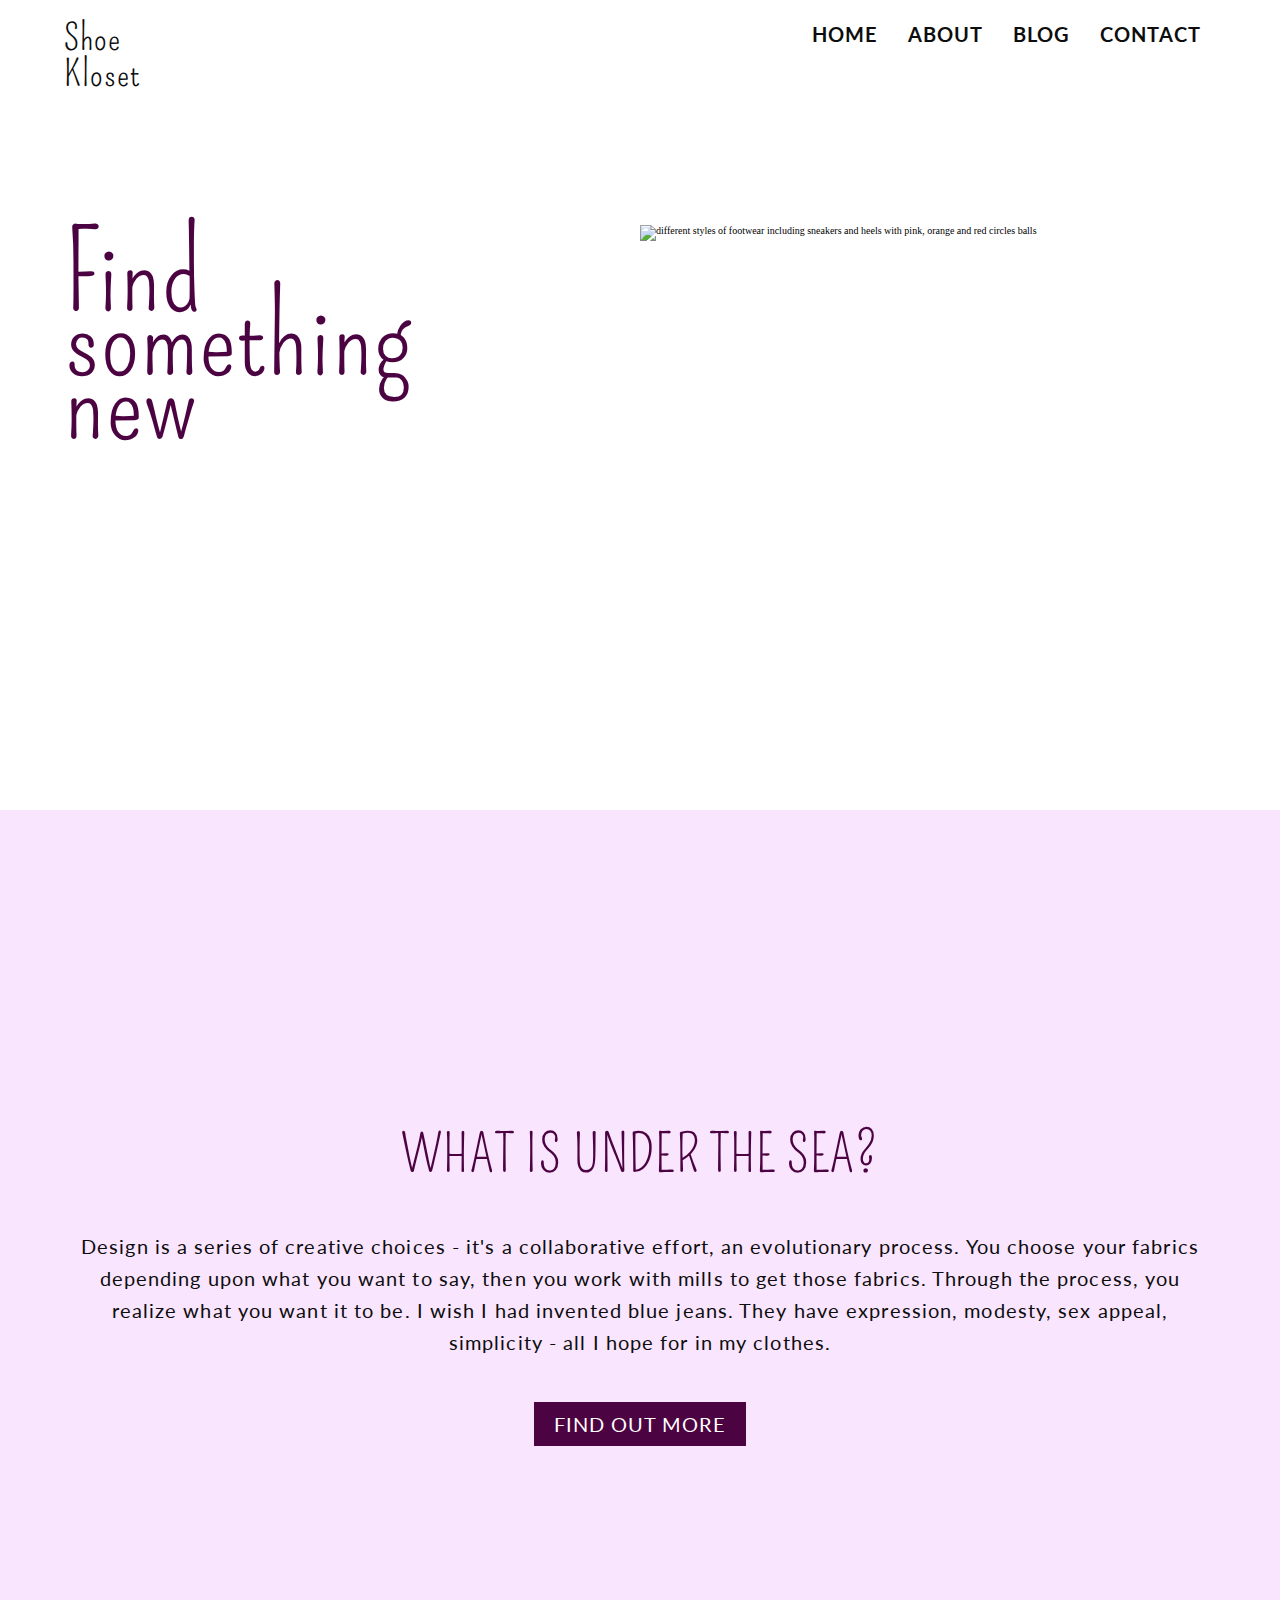
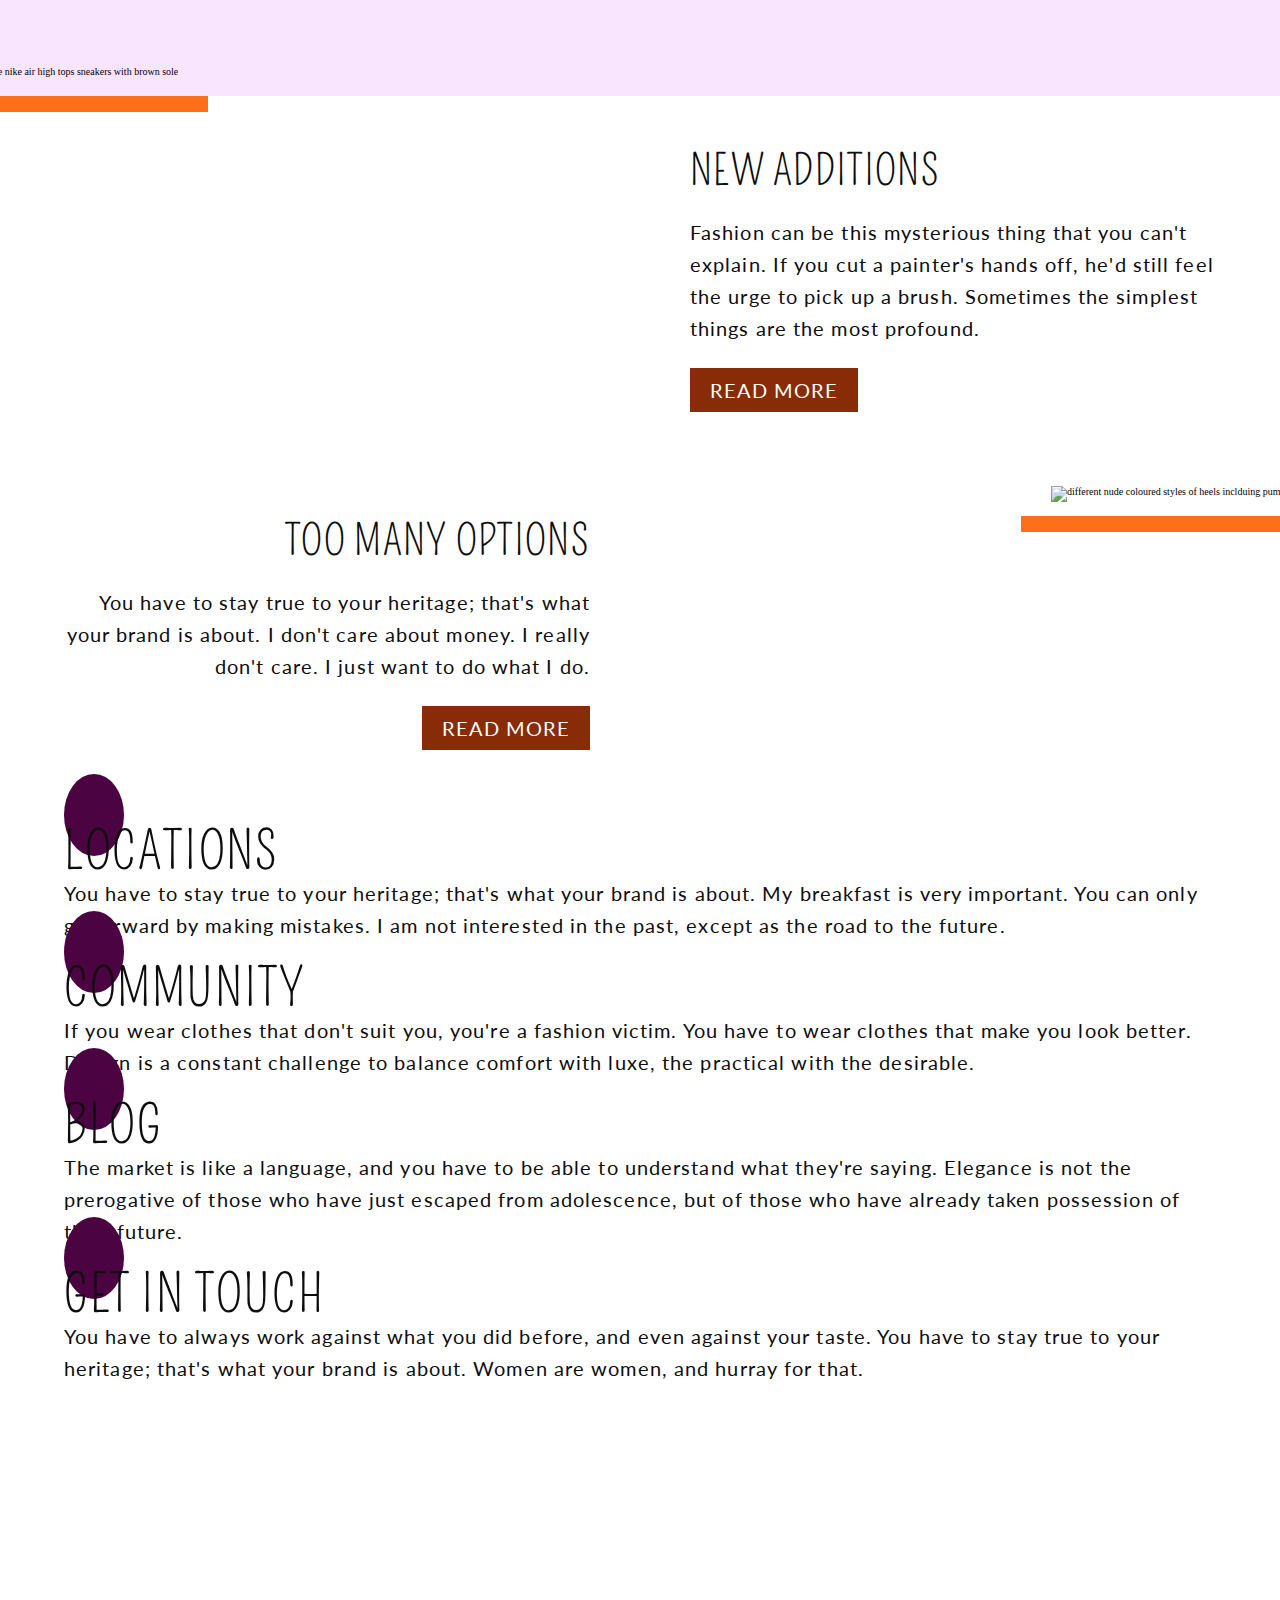
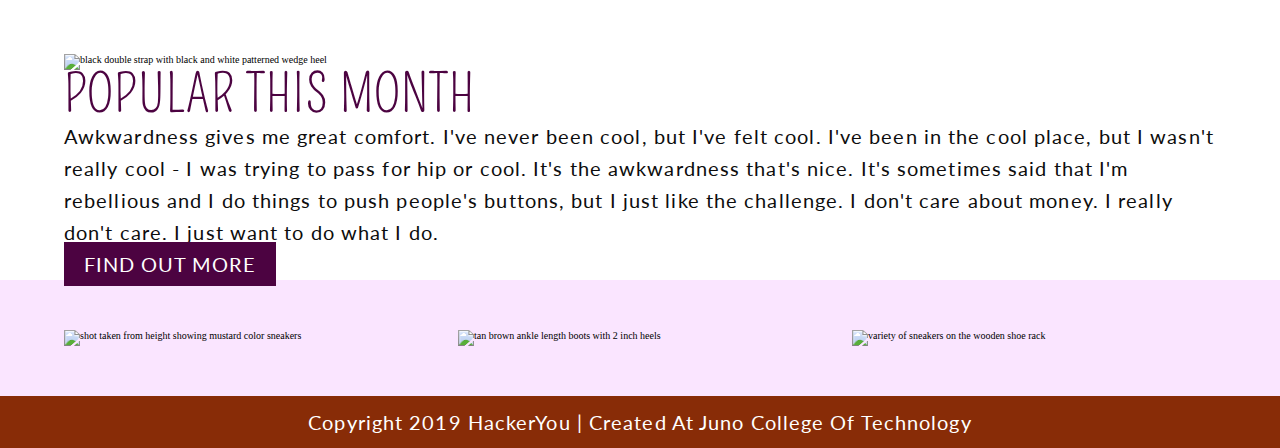
==== index.html @ 3ba2bd4c "added new nav and footer sass|created about html|header and main sections css strated|typography com" ====
<!DOCTYPE html>
<html lang="en">
<head>
    <meta charset="UTF-8">
    <meta name="viewport" content="width=device-width, initial-scale=1.0">
    <title>Shoe Kloset</title>
    <link rel="stylesheet" href="./styles/style.css">
    <script src="https://kit.fontawesome.com/ace8ce037f.js" crossorigin="anonymous"></script>
    <link href="https://fonts.googleapis.com/css2?family=Lato:wght@400;700&family=Pompiere&display=swap" rel="stylesheet">
</head>
<body>
    <header>
        <div class="wrapper">
            <div class="topContainer">
                
                <p class="logo">Shoe Kloset</p>
                <nav>
                    <ul class="topNav">
                        <li><a href="#">HOME</a></li>
                        <li><a href="#">ABOUT</a></li>
                        <li><a href="./blogpost.html">BLOG</a></li>
                        <li><a href="./contact.html">CONTACT</a></li>
                    </ul>
                </nav>
            </div>
            <h1>Find something new</h1>
        </div>
        <figure class="headerImg">
            <img src="./shoe-kloset/home-box-header.png"
                alt="different styles of footwear including sneakers and heels with pink, orange and red circles balls">
        </figure>
    </header>

    <main>
        <section class="firstSection">
            <div class="wrapper">
                <h2>what is under the sea?</h2>
                <p class="paragraph">
                    Design is a series of creative choices - it's a collaborative effort, an evolutionary process. You choose
                    your fabrics
                    depending upon what you want to say, then you work with mills to get those fabrics. Through the process, you
                    realize
                    what you want it to be. I wish I had invented blue jeans. They have expression, modesty, sex appeal,
                    simplicity - all I
                    hope for in my clothes.
                </p>
                <a href="#" class="moreInfo">find out more</a>
            </div>
        </section>
    
        <section class="secondSection">
            <div class="leftImg wrapper">
                <figure>
                    <img src="./shoe-kloset/left-image.jpg" alt="white nike air high tops sneakers with brown sole">
                </figure>
                <div class="rightContent">
                    <h4>new additions</h4>
                    <p>
                        Fashion can be this mysterious thing that you can't explain. If you cut a painter's hands off, he'd
                        still feel the urge
                        to pick up a brush. Sometimes the simplest things are the most profound.
                    </p>
                    <a href="#" class="readInfo">read more</a>
                </div>
            </div>
    
            <div class="rightImg wrapper">
                <figure>
                    <img src="./shoe-kloset/right-image.jpg"
                        alt="different nude coloured styles of heels inclduing pumps, boots">
                </figure>
    
                <div class="leftContent">
                    <h4>too many options</h4>
                    <p>You have to stay true to your heritage; that's what your brand is about. I don't care about money. I
                        really don't care.
                        I just want to do what I do.</p>
                    <a href="#" class="readInfo">read more</a>
                </div>
            </div>
        </section>
    
        <section class="thirdSection">
            <div class="wrapper">
                <div class="infoContainer">
                    <a href="https://www.google.com/maps"><i class="fas fa-location-arrow circleIcon"></i></a>
                    <section class="location">
                        <h3>locations</h3>
                        <p>You have to stay true to your heritage; that's what your brand is about. My breakfast is very
                            important. You can only go
                            forward by making mistakes. I am not interested in the past, except as the road to the future.
                        </p>
                    </section>
                </div>
                
                <div class="infoContainer">
                    <a href="#""><i class="fas fa-users"></i></a>
                    <section class="community">
                        <h3>community</h3>
                        <p>If you wear clothes that don't suit you, you're a fashion victim. You have to wear clothes that make you look
                            better.
                            Design is a constant challenge to balance comfort with luxe, the practical with the desirable.
                        </p>
                    </section>
                </div>
                
                <div class="infoContainer">
                    <a href="#"><i class="far fa-file"></i></a>
                    <section class="blogInfo">
                        <h3>blog</h3>
                        <p>The market is like a language, and you have to be able to understand what they're saying. Elegance is not the
                            prerogative of those who have just escaped from adolescence, but of those who have already taken possession
                            of their
                            future.
                        </p>
                    </section>
                </div>
                
                <div class="infoContainer">
                    <a href="#"><i class="fas fa-phone"></i></a>
                    <section class="contactInfo">
                        <h3>get in touch</h3>
                        <p>You have to always work against what you did before, and even against your taste. You have to stay true to
                            your heritage; that's what your brand is about. Women are women, and hurray for that.
                        </p>
                    </section>
                </div>
            </div>
        </section>

        <section class="fourthSection">
            <!-- empty section for background image width:100% -->
        </section>
        
        <section class="fifthSection">
            <div class="wrapper">
                <figure>
                    <img src="./shoe-kloset/square-image.jpg" alt="black double strap with black and white patterned wedge heel">
                </figure>
                
                <div class="popular">
                    <h2>popular this month</h2>
                    <p>
                        Awkwardness gives me great comfort. I've never been cool, but I've felt cool. I've been in the cool place, but I
                        wasn't
                        really cool - I was trying to pass for hip or cool. It's the awkwardness that's nice. It's sometimes said that
                        I'm
                        rebellious and I do things to push people's buttons, but I just like the challenge. I don't care about money. I
                        really
                        don't care. I just want to do what I do.
                    </p>
                    <a href="#" class="moreInfo">find out more</a>
                </div>
            </div>
        </section>

        <section class="sixthSection">
            <div class="wrapper gallery">
                <figure><img src="./shoe-kloset/gallery-image-1.jpg" alt="shot taken from height showing mustard color sneakers">
                </figure>
                <figure><img src="./shoe-kloset/gallery-image-3.jpg" alt="tan brown ankle length boots with 2 inch heels"></figure>
                <figure><img src="./shoe-kloset/gallery-image-2.jpg" alt="variety of sneakers on the wooden shoe rack"></figure>
            </div>
        </section>
    </main>

    <footer>
        <p class="wrapper"> Copyright <i class="far fa-copyright"></i> 2019 HackerYou | <a href="https://junocollege.com/">Created at Juno College of Technology</a>
        </p>
    </footer>
</body>
</html>
---- styles/style.css ----
html {
  line-height: 1.15;
  -ms-text-size-adjust: 100%;
  -webkit-text-size-adjust: 100%;
}

body {
  margin: 0;
}

article, aside, footer, header, nav, section {
  display: block;
}

h1 {
  font-size: 2em;
  margin: .67em 0;
}

figcaption, figure, main {
  display: block;
}

hr {
  -webkit-box-sizing: content-box;
          box-sizing: content-box;
  height: 0;
  overflow: visible;
}

pre {
  font-family: monospace,monospace;
  font-size: 1em;
}

a {
  background-color: transparent;
  -webkit-text-decoration-skip: objects;
}

abbr[title] {
  border-bottom: none;
  text-decoration: underline;
  -webkit-text-decoration: underline dotted;
          text-decoration: underline dotted;
}

b, strong {
  font-weight: inherit;
}

b, strong {
  font-weight: bolder;
}

code, kbd, samp {
  font-family: monospace,monospace;
  font-size: 1em;
}

dfn {
  font-style: italic;
}

mark {
  background-color: #ff0;
  color: #000;
}

small {
  font-size: 80%;
}

sub, sup {
  font-size: 75%;
  line-height: 0;
  position: relative;
  vertical-align: baseline;
}

sub {
  bottom: -.25em;
}

sup {
  top: -.5em;
}

audio, video {
  display: inline-block;
}

audio:not([controls]) {
  display: none;
  height: 0;
}

img {
  border-style: none;
}

svg:not(:root) {
  overflow: hidden;
}

button, input, optgroup, select, textarea {
  font-family: sans-serif;
  font-size: 100%;
  line-height: 1.15;
  margin: 0;
}

button, input {
  overflow: visible;
}

button, select {
  text-transform: none;
}

button, html [type=button], [type=reset], [type=submit] {
  -webkit-appearance: button;
}

button::-moz-focus-inner, [type=button]::-moz-focus-inner, [type=reset]::-moz-focus-inner, [type=submit]::-moz-focus-inner {
  border-style: none;
  padding: 0;
}

button:-moz-focusring, [type=button]:-moz-focusring, [type=reset]:-moz-focusring, [type=submit]:-moz-focusring {
  outline: 1px dotted ButtonText;
}

fieldset {
  padding: .35em .75em .625em;
}

legend {
  -webkit-box-sizing: border-box;
          box-sizing: border-box;
  color: inherit;
  display: table;
  max-width: 100%;
  padding: 0;
  white-space: normal;
}

progress {
  display: inline-block;
  vertical-align: baseline;
}

textarea {
  overflow: auto;
}

[type=checkbox], [type=radio] {
  -webkit-box-sizing: border-box;
          box-sizing: border-box;
  padding: 0;
}

[type=number]::-webkit-inner-spin-button, [type=number]::-webkit-outer-spin-button {
  height: auto;
}

[type=search] {
  -webkit-appearance: textfield;
  outline-offset: -2px;
}

[type=search]::-webkit-search-cancel-button, [type=search]::-webkit-search-decoration {
  -webkit-appearance: none;
}

::-webkit-file-upload-button {
  -webkit-appearance: button;
  font: inherit;
}

details, menu {
  display: block;
}

summary {
  display: list-item;
}

canvas {
  display: inline-block;
}

template {
  display: none;
}

[hidden] {
  display: none;
}

.clearfix:after {
  visibility: hidden;
  display: block;
  font-size: 0;
  content: '';
  clear: both;
  height: 0;
}

html {
  -webkit-box-sizing: border-box;
  box-sizing: border-box;
}

*, *:before, *:after {
  -webkit-box-sizing: inherit;
          box-sizing: inherit;
}

.sr-only {
  position: absolute;
  width: 1px;
  height: 1px;
  margin: -1px;
  border: 0;
  padding: 0;
  white-space: nowrap;
  -webkit-clip-path: inset(100%);
          clip-path: inset(100%);
  clip: rect(0 0 0 0);
  overflow: hidden;
}

html {
  font-size: 62.5%;
}

* {
  padding: 0;
  margin: 0;
}

img {
  display: block;
  width: 100%;
  height: auto;
}

.wrapper {
  max-width: 1240px;
  width: 90%;
  margin: 0 auto;
}

h1 {
  font-family: "Pompiere", cursive;
  font-size: 11rem;
  font-weight: 400;
  line-height: 6.4rem;
  letter-spacing: 1.1px;
  color: #4c0341;
}

h1.contact,
h1.blog,
h1.about {
  font-family: "Pompiere", cursive;
  font-size: 8rem;
  font-weight: 400;
  line-height: 9.2rem;
  letter-spacing: 1.2px;
  color: #4c0341;
}

h2 {
  font-family: "Pompiere", cursive;
  font-size: 5.2rem;
  font-weight: 400;
  line-height: 5rem;
  letter-spacing: 1.2px;
  color: #4c0341;
}

h3 {
  font-family: "Pompiere", cursive;
  font-size: 5.2rem;
  font-weight: 400;
  line-height: 5rem;
  letter-spacing: 1.6px;
  color: #0D0D0D;
}

h4 {
  font-family: "Pompiere", cursive;
  font-size: 4.2rem;
  font-weight: 400;
  line-height: 5rem;
  letter-spacing: 1.3px;
  color: #0D0D0D;
}

h5 {
  font-family: "Pompiere", cursive;
  font-size: 3rem;
  font-weight: 400;
  line-height: 5rem;
  letter-spacing: 1.3px;
  color: #4c0341;
}

.topNav a {
  font-family: "Lato", sans-serif;
  font-size: 2rem;
  font-weight: 700;
  line-height: 2.9rem;
  letter-spacing: 1px;
  color: #0D0D0D;
}

p,
footer {
  font-family: "Lato", sans-serif;
  font-size: 2rem;
  font-weight: 400;
  line-height: 3.2rem;
  letter-spacing: 1.1px;
  color: #0D0D0D;
}

.logo {
  font-family: "Pompiere", cursive;
  font-size: 3.58rem;
  font-weight: 400;
  line-height: 3.6rem;
  letter-spacing: 1.1px;
  color: #0D0D0D;
}

footer,
.firstSection h2 {
  text-align: center;
}

.moreInfo,
.readInfo {
  font-family: "Lato", sans-serif;
  font-size: 2rem;
  font-weight: 400;
  line-height: 3.2rem;
  letter-spacing: 1px;
  color: #fff;
  padding: 10px 20px;
  background-color: #4c0341;
}

.readInfo {
  background-color: #882c07;
}

.moreInfo:hover,
.moreInfo:focus {
  background-color: transparent;
  color: black;
  border: 5px solid #4c0341;
}

.readInfo:hover,
.readInfo:focus {
  background-color: transparent;
  color: black;
  border: 5px solid #882c07;
}

a,
h2,
h3,
h4,
.moreInfo,
.readInfo,
h1.contact,
h1.blog,
h1.about {
  text-transform: uppercase;
  text-decoration: none;
}

.topNav {
  display: -webkit-box;
  display: -ms-flexbox;
  display: flex;
  -webkit-box-pack: space-evenly;
      -ms-flex-pack: space-evenly;
          justify-content: space-evenly;
  -webkit-box-align: center;
      -ms-flex-align: center;
          align-items: center;
}

.topNav li {
  list-style: none;
}

.topNav li a {
  padding: 5px 10px;
  margin: 0px 5px;
}

.topNav li a:hover,
.topNav li a:focus,
.topNav li a:active {
  color: #fff;
  background-color: #4c0341;
}

header {
  background-image: url("../../shoe-kloset/header-image.jpg");
  min-height: 90vh;
  background-repeat: no-repeat;
  background-size: cover;
  background-position: center;
  background-attachment: fixed;
  position: relative;
  padding: 20px 0;
}

.topContainer {
  display: -webkit-box;
  display: -ms-flexbox;
  display: flex;
  -webkit-box-pack: justify;
      -ms-flex-pack: justify;
          justify-content: space-between;
}

p.logo {
  max-width: 10%;
}

h1 {
  margin: 0;
  padding: 150px 0;
  max-width: 20%;
}

.headerImg {
  margin: 0;
  width: 50%;
  height: 50%;
  position: absolute;
  right: 0;
  bottom: 20vh;
}

.firstSection {
  background-color: #FAE5FF;
  text-align: center;
  padding: 25% 0 20% 0;
}

.firstSection h2,
.firstSection p {
  padding-bottom: 50px;
}

.secondSection {
  background-color: #fff;
}

.secondSection .leftImg,
.secondSection .rightImg {
  display: -webkit-box;
  display: -ms-flexbox;
  display: flex;
  -webkit-box-pack: justify;
      -ms-flex-pack: justify;
          justify-content: space-between;
  height: auto;
}

.secondSection .leftImg .rightContent,
.secondSection .rightImg .rightContent {
  padding: 50px 0;
  margin-left: 50px;
  width: calc(50% - 50px);
}

.leftImg figure {
  margin-right: 50px;
  width: calc(50%-50px);
}

.leftImg figure img {
  position: relative;
  left: -100px;
  top: -30px;
  -webkit-box-shadow: 30px 30px #FE6F19;
          box-shadow: 30px 30px #FE6F19;
}

.rightContent h4,
.leftContent h4 {
  padding-bottom: 20px;
}

.rightContent p,
.leftContent p {
  padding-bottom: 30px;
}

.rightImg {
  -webkit-box-orient: horizontal;
  -webkit-box-direction: reverse;
      -ms-flex-direction: row-reverse;
          flex-direction: row-reverse;
}

.rightImg .leftContent {
  text-align: right;
  margin-right: 50px;
  padding: 60px 0;
  width: calc(50% - 50px);
}

.rightImg figure {
  margin-left: 50px;
  width: calc(50%-50px);
}

.rightImg figure img {
  position: relative;
  right: -100px;
  bottom: -30px;
  -webkit-box-shadow: -30px 30px #FE6F19;
          box-shadow: -30px 30px #FE6F19;
}

.thirdSection i {
  font-size: 2rem;
  color: #fff;
  background-color: #4c0341;
  padding: 30px;
  border-radius: 50%;
}

.fourthSection {
  background-image: url("../../../../week-2/prachi-gujar-project-two/shoe-kloset/banner.jpg");
  min-height: 30vh;
  background-repeat: no-repeat;
  background-size: cover;
  background-position: center;
  background-attachment: fixed;
  padding: 20px 0;
}

.sixthSection {
  background-color: #FAE5FF;
  padding: 50px 0;
}

.sixthSection .gallery {
  display: -webkit-box;
  display: -ms-flexbox;
  display: flex;
  -webkit-box-pack: space-evenly;
      -ms-flex-pack: space-evenly;
          justify-content: space-evenly;
  -ms-flex-wrap: nowrap;
      flex-wrap: nowrap;
}

.sixthSection .gallery figure {
  margin: 0 30px 0 0;
  width: calc( (100% - 60px) / 3);
}

.gallery figure:nth-child(3) {
  margin-right: 0;
}

footer {
  background-color: #882c07;
  padding: 10px;
}

footer p,
footer a {
  text-transform: capitalize;
  color: #fff;
  text-align: center;
}
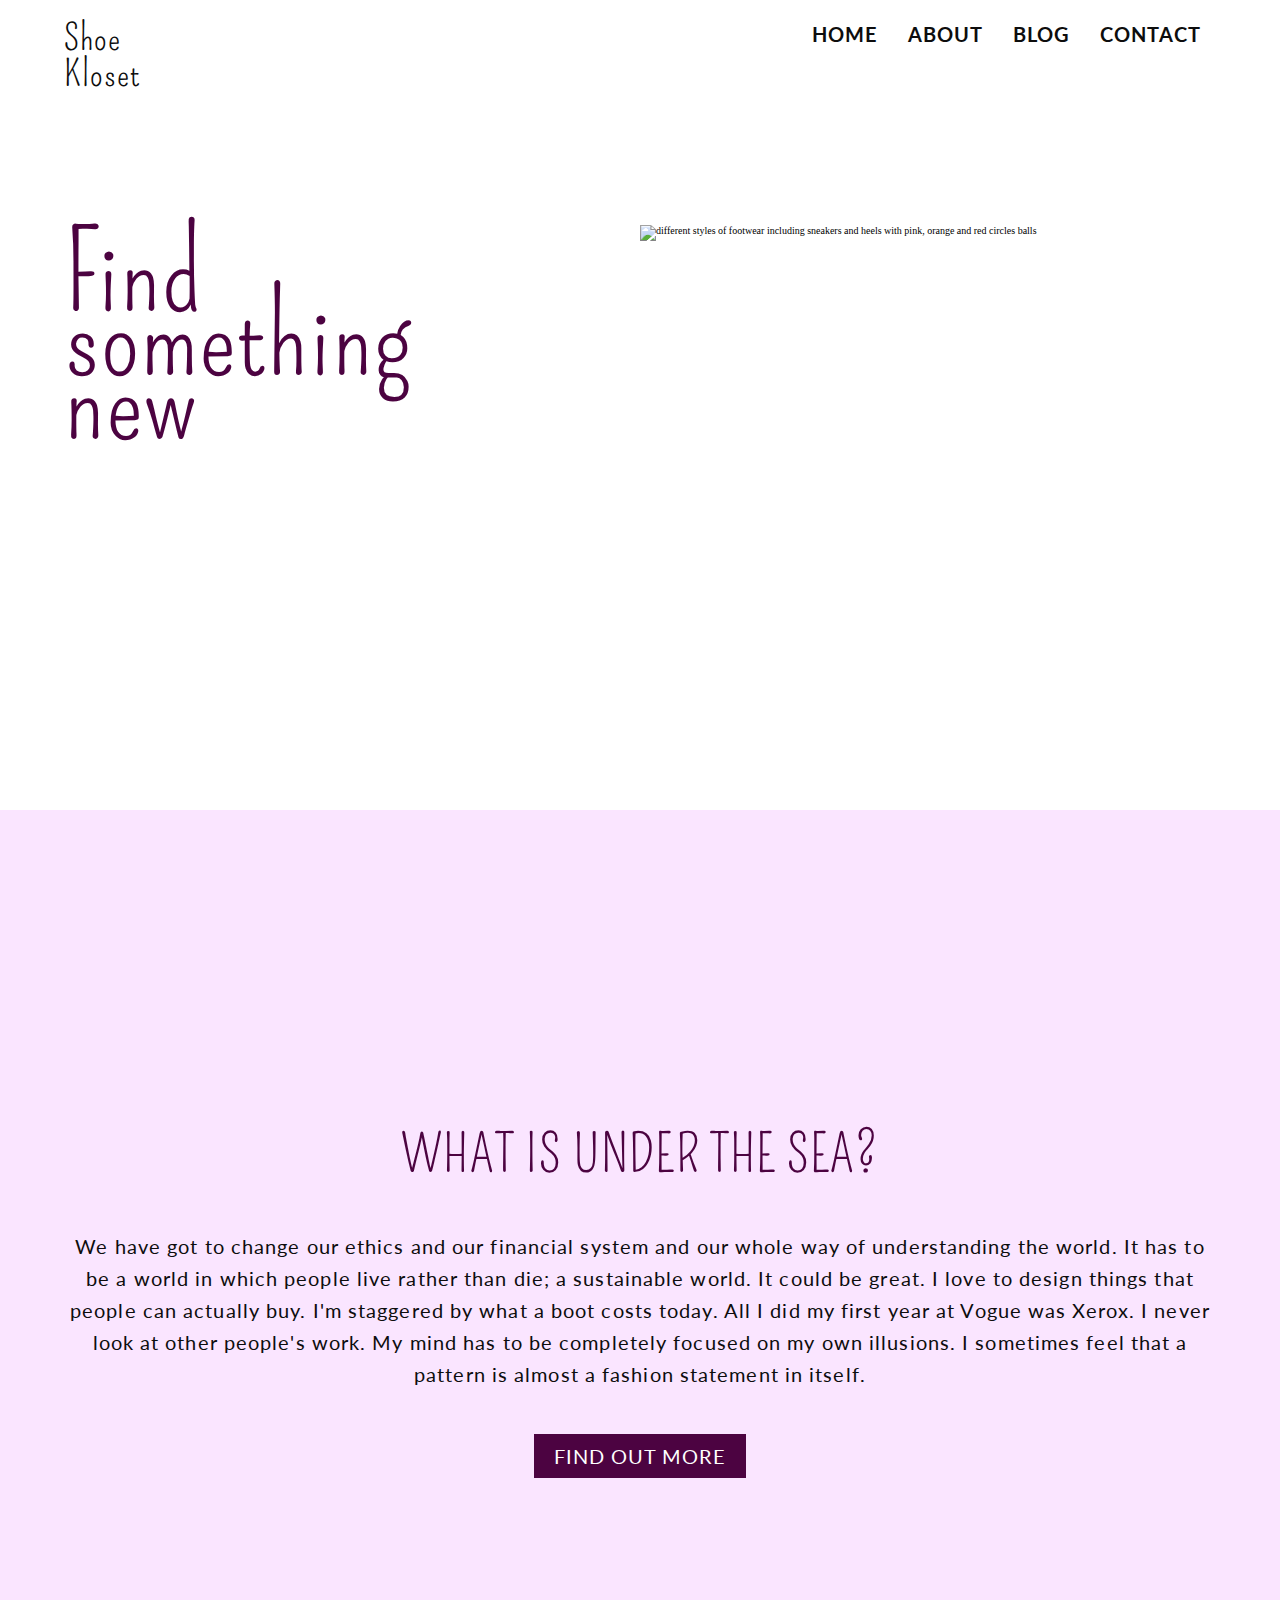
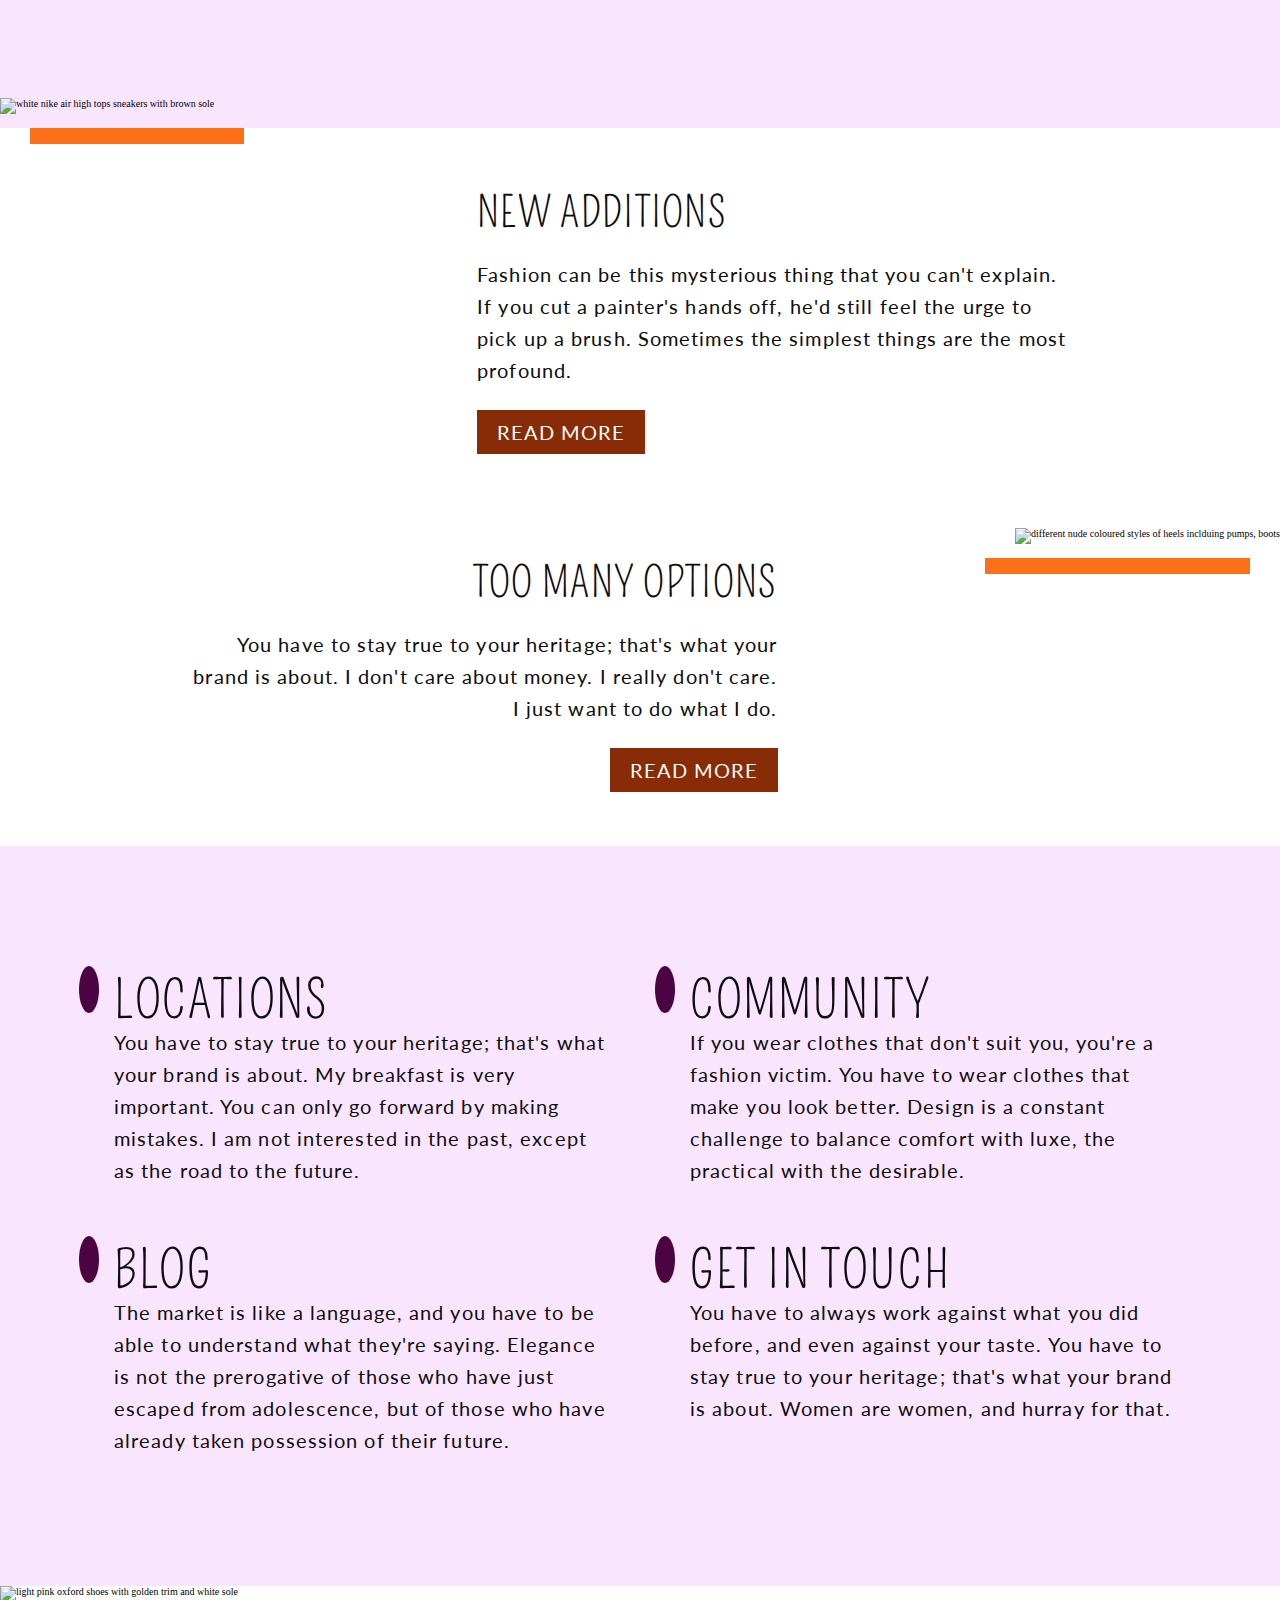
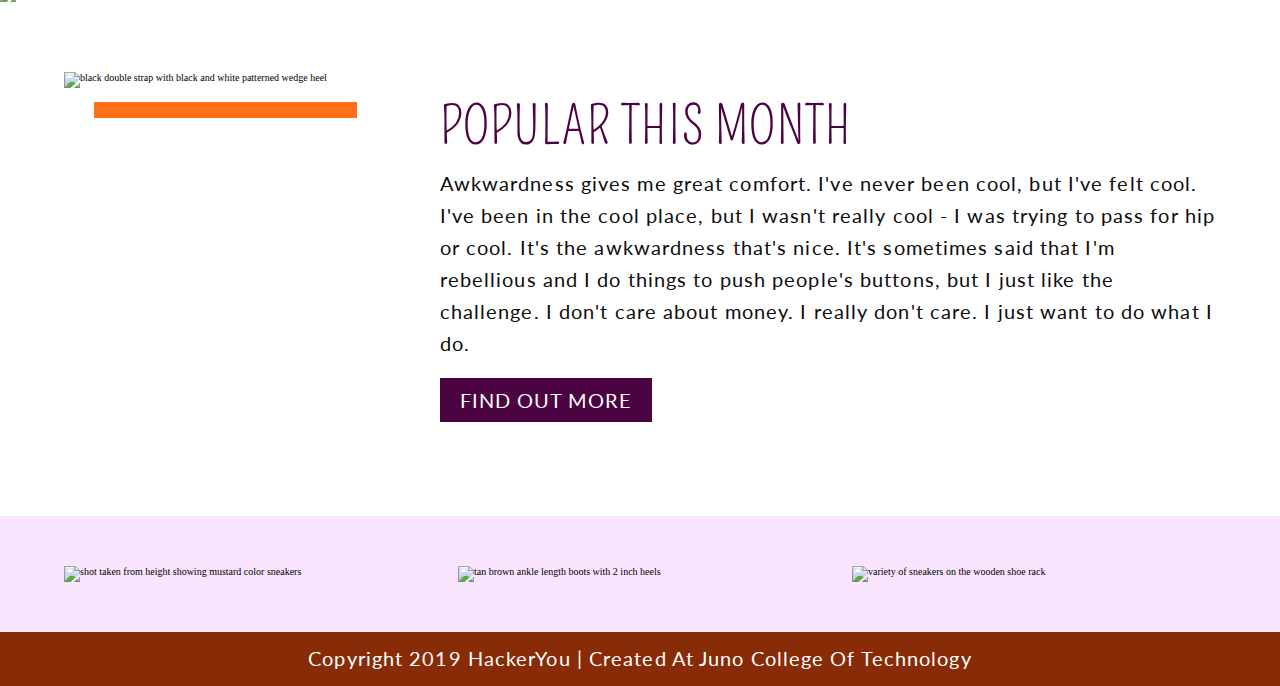
==== commit 77628c13: "blog post page added and updated for desktop styles| form sass added to link in blog post and contac" ====
--- a/index.html
+++ b/index.html
@@ -9,15 +9,14 @@
     <link href="https://fonts.googleapis.com/css2?family=Lato:wght@400;700&family=Pompiere&display=swap" rel="stylesheet">
 </head>
 <body>
-    <header>
+    <header class="homePage">
         <div class="wrapper">
             <div class="topContainer">
-                
                 <p class="logo">Shoe Kloset</p>
                 <nav>
                     <ul class="topNav">
                         <li><a href="#">HOME</a></li>
-                        <li><a href="#">ABOUT</a></li>
+                        <li><a href="./about.html">ABOUT</a></li>
                         <li><a href="./blogpost.html">BLOG</a></li>
                         <li><a href="./contact.html">CONTACT</a></li>
                     </ul>
@@ -25,35 +24,35 @@
             </div>
             <h1>Find something new</h1>
         </div>
+
         <figure class="headerImg">
             <img src="./shoe-kloset/home-box-header.png"
                 alt="different styles of footwear including sneakers and heels with pink, orange and red circles balls">
         </figure>
+
     </header>
 
     <main>
         <section class="firstSection">
             <div class="wrapper">
                 <h2>what is under the sea?</h2>
-                <p class="paragraph">
-                    Design is a series of creative choices - it's a collaborative effort, an evolutionary process. You choose
-                    your fabrics
-                    depending upon what you want to say, then you work with mills to get those fabrics. Through the process, you
-                    realize
-                    what you want it to be. I wish I had invented blue jeans. They have expression, modesty, sex appeal,
-                    simplicity - all I
-                    hope for in my clothes.
+                <p>
+                    We have got to change our ethics and our financial system and our whole way of understanding the world. It has to be a
+                    world in which people live rather than die; a sustainable world. It could be great. I love to design things that people
+                    can actually buy. I'm staggered by what a boot costs today. All I did my first year at Vogue was Xerox. I never look at
+                    other people's work. My mind has to be completely focused on my own illusions. I sometimes feel that a pattern is almost
+                    a fashion statement in itself.
                 </p>
-                <a href="#" class="moreInfo">find out more</a>
+                <a href="./about.html" class="moreInfo">find out more</a>
             </div>
         </section>
     
         <section class="secondSection">
-            <div class="leftImg wrapper">
+            <div class="leftImg ">
                 <figure>
                     <img src="./shoe-kloset/left-image.jpg" alt="white nike air high tops sneakers with brown sole">
                 </figure>
-                <div class="rightContent">
+                <div class="rightContent wrapper1">
                     <h4>new additions</h4>
                     <p>
                         Fashion can be this mysterious thing that you can't explain. If you cut a painter's hands off, he'd
@@ -64,13 +63,13 @@
                 </div>
             </div>
     
-            <div class="rightImg wrapper">
+            <div class="rightImg ">
                 <figure>
                     <img src="./shoe-kloset/right-image.jpg"
                         alt="different nude coloured styles of heels inclduing pumps, boots">
                 </figure>
     
-                <div class="leftContent">
+                <div class="leftContent wrapper1">
                     <h4>too many options</h4>
                     <p>You have to stay true to your heritage; that's what your brand is about. I don't care about money. I
                         really don't care.
@@ -81,10 +80,10 @@
         </section>
     
         <section class="thirdSection">
-            <div class="wrapper">
+            <div class="wrapper information">
                 <div class="infoContainer">
                     <a href="https://www.google.com/maps"><i class="fas fa-location-arrow circleIcon"></i></a>
-                    <section class="location">
+                    <section class="sectionInfo">
                         <h3>locations</h3>
                         <p>You have to stay true to your heritage; that's what your brand is about. My breakfast is very
                             important. You can only go
@@ -94,8 +93,8 @@
                 </div>
                 
                 <div class="infoContainer">
-                    <a href="#""><i class="fas fa-users"></i></a>
-                    <section class="community">
+                    <a href="./about.html"><i class="fas fa-users"></i></a>
+                    <section class="sectionInfo">
                         <h3>community</h3>
                         <p>If you wear clothes that don't suit you, you're a fashion victim. You have to wear clothes that make you look
                             better.
@@ -105,8 +104,8 @@
                 </div>
                 
                 <div class="infoContainer">
-                    <a href="#"><i class="far fa-file"></i></a>
-                    <section class="blogInfo">
+                    <a href="./blogpost.html"><i class="fas fa-file"></i></a>
+                    <section class="sectionInfo">
                         <h3>blog</h3>
                         <p>The market is like a language, and you have to be able to understand what they're saying. Elegance is not the
                             prerogative of those who have just escaped from adolescence, but of those who have already taken possession
@@ -117,8 +116,8 @@
                 </div>
                 
                 <div class="infoContainer">
-                    <a href="#"><i class="fas fa-phone"></i></a>
-                    <section class="contactInfo">
+                    <a href="./contact.html"><i class="fas fa-phone"></i></a>
+                    <section class="sectionInfo">
                         <h3>get in touch</h3>
                         <p>You have to always work against what you did before, and even against your taste. You have to stay true to
                             your heritage; that's what your brand is about. Women are women, and hurray for that.
@@ -129,28 +128,28 @@
         </section>
 
         <section class="fourthSection">
-            <!-- empty section for background image width:100% -->
+            <figure>
+                <img src="./shoe-kloset/banner.jpg" alt="light pink oxford shoes with golden trim and white sole">
+            </figure>
         </section>
         
-        <section class="fifthSection">
-            <div class="wrapper">
-                <figure>
-                    <img src="./shoe-kloset/square-image.jpg" alt="black double strap with black and white patterned wedge heel">
-                </figure>
-                
-                <div class="popular">
-                    <h2>popular this month</h2>
-                    <p>
-                        Awkwardness gives me great comfort. I've never been cool, but I've felt cool. I've been in the cool place, but I
-                        wasn't
-                        really cool - I was trying to pass for hip or cool. It's the awkwardness that's nice. It's sometimes said that
-                        I'm
-                        rebellious and I do things to push people's buttons, but I just like the challenge. I don't care about money. I
-                        really
-                        don't care. I just want to do what I do.
-                    </p>
-                    <a href="#" class="moreInfo">find out more</a>
-                </div>
+        <section class="fifthSection wrapper">
+            <figure>
+                <img src="./shoe-kloset/square-image.jpg" alt="black double strap with black and white patterned wedge heel">
+            </figure>
+            
+            <div class="popular">
+                <h2>popular this month</h2>
+                <p>
+                    Awkwardness gives me great comfort. I've never been cool, but I've felt cool. I've been in the cool place, but I
+                    wasn't
+                    really cool - I was trying to pass for hip or cool. It's the awkwardness that's nice. It's sometimes said that
+                    I'm
+                    rebellious and I do things to push people's buttons, but I just like the challenge. I don't care about money. I
+                    really
+                    don't care. I just want to do what I do.
+                </p>
+                <a href="./blogpost.html" class="moreInfo">find out more</a>
             </div>
         </section>
 
--- a/styles/style.css
+++ b/styles/style.css
@@ -217,7 +217,7 @@
           box-sizing: inherit;
 }
 
-.sr-only {
+.srOnly {
   position: absolute;
   width: 1px;
   height: 1px;
@@ -247,8 +247,14 @@
 }
 
 .wrapper {
-  max-width: 1240px;
+  max-width: 1280px;
   width: 90%;
+  margin: 0 auto;
+}
+
+.wrapper1 {
+  max-width: 640px;
+  width: 80%;
   margin: 0 auto;
 }
 
@@ -270,6 +276,12 @@
   line-height: 9.2rem;
   letter-spacing: 1.2px;
   color: #4c0341;
+  text-align: center;
+  position: absolute;
+  top: 50%;
+  left: 50%;
+  -webkit-transform: translate(-50%, -50%);
+          transform: translate(-50%, -50%);
 }
 
 h2 {
@@ -299,7 +311,7 @@
   color: #0D0D0D;
 }
 
-h5 {
+h3.blogSide {
   font-family: "Pompiere", cursive;
   font-size: 3rem;
   font-weight: 400;
@@ -318,10 +330,32 @@
 }
 
 p,
-footer {
+footer,
+.blogNav a {
   font-family: "Lato", sans-serif;
   font-size: 2rem;
   font-weight: 400;
+  line-height: 3.2rem;
+  letter-spacing: 1.1px;
+  color: #0D0D0D;
+}
+
+.blogNav a {
+  text-transform: none;
+}
+
+.blogNav ul li {
+  list-style: none;
+}
+
+.blogNav ul li i {
+  padding-right: 10px;
+}
+
+.blogDate {
+  font-family: "Lato", sans-serif;
+  font-size: 2rem;
+  font-weight: 700;
   line-height: 3.2rem;
   letter-spacing: 1.1px;
   color: #0D0D0D;
@@ -358,14 +392,16 @@
 }
 
 .moreInfo:hover,
-.moreInfo:focus {
+.moreInfo:focus,
+.moreInfo:active {
   background-color: transparent;
   color: black;
   border: 5px solid #4c0341;
 }
 
 .readInfo:hover,
-.readInfo:focus {
+.readInfo:focus,
+.readInfo:active {
   background-color: transparent;
   color: black;
   border: 5px solid #882c07;
@@ -384,6 +420,37 @@
   text-decoration: none;
 }
 
+input,
+textarea {
+  font-family: "Lato", sans-serif;
+  font-size: 2rem;
+  font-weight: 400;
+  line-height: 3.2rem;
+  letter-spacing: 1.1px;
+  color: #0D0D0D;
+}
+
+.submit {
+  font-family: "Lato", sans-serif;
+  font-size: 2rem;
+  font-weight: 400;
+  line-height: 3.2rem;
+  letter-spacing: 1px;
+  text-transform: uppercase;
+  color: #fff;
+  padding: 10px 20px;
+  background-color: #4c0341;
+  border: 5px solid #4c0341;
+}
+
+.submit:hover,
+.submit:focus,
+.submit:active {
+  background-color: transparent;
+  color: black;
+  border: 5px solid #4c0341;
+}
+
 .topNav {
   display: -webkit-box;
   display: -ms-flexbox;
@@ -412,8 +479,8 @@
   background-color: #4c0341;
 }
 
-header {
-  background-image: url("../../shoe-kloset/header-image.jpg");
+.homePage {
+  background-image: url("../shoe-kloset/header-image.jpg");
   min-height: 90vh;
   background-repeat: no-repeat;
   background-size: cover;
@@ -432,7 +499,7 @@
           justify-content: space-between;
 }
 
-p.logo {
+.logo {
   max-width: 10%;
 }
 
@@ -466,8 +533,7 @@
   background-color: #fff;
 }
 
-.secondSection .leftImg,
-.secondSection .rightImg {
+.leftImg {
   display: -webkit-box;
   display: -ms-flexbox;
   display: flex;
@@ -477,79 +543,134 @@
   height: auto;
 }
 
-.secondSection .leftImg .rightContent,
-.secondSection .rightImg .rightContent {
-  padding: 50px 0;
-  margin-left: 50px;
-  width: calc(50% - 50px);
+.leftImg .rightContent {
+  padding: 60px 50px 50px 0;
+  width: 50%;
 }
 
 .leftImg figure {
-  margin-right: 50px;
-  width: calc(50%-50px);
+  margin-right: 100px;
+  width: calc(50%-100px);
 }
 
 .leftImg figure img {
   position: relative;
-  left: -100px;
   top: -30px;
   -webkit-box-shadow: 30px 30px #FE6F19;
           box-shadow: 30px 30px #FE6F19;
 }
 
-.rightContent h4,
-.leftContent h4 {
-  padding-bottom: 20px;
-}
-
-.rightContent p,
-.leftContent p {
-  padding-bottom: 30px;
-}
-
 .rightImg {
+  display: -webkit-box;
+  display: -ms-flexbox;
+  display: flex;
   -webkit-box-orient: horizontal;
   -webkit-box-direction: reverse;
       -ms-flex-direction: row-reverse;
           flex-direction: row-reverse;
+  -webkit-box-pack: justify;
+      -ms-flex-pack: justify;
+          justify-content: space-between;
 }
 
 .rightImg .leftContent {
   text-align: right;
-  margin-right: 50px;
-  padding: 60px 0;
-  width: calc(50% - 50px);
+  padding: 60px 0 60px 50px;
+  width: 50%;
 }
 
 .rightImg figure {
-  margin-left: 50px;
-  width: calc(50%-50px);
+  margin-left: 100px;
+  width: calc(50%-100px);
 }
 
 .rightImg figure img {
   position: relative;
-  right: -100px;
   bottom: -30px;
   -webkit-box-shadow: -30px 30px #FE6F19;
           box-shadow: -30px 30px #FE6F19;
 }
 
+.rightContent h4,
+.leftContent h4 {
+  padding-bottom: 20px;
+}
+
+.rightContent p,
+.leftContent p {
+  padding-bottom: 30px;
+}
+
+.thirdSection {
+  background-color: #FAE5FF;
+  padding: 100px 0;
+}
+
+.thirdSection .information {
+  display: -webkit-box;
+  display: -ms-flexbox;
+  display: flex;
+  -webkit-box-pack: center;
+      -ms-flex-pack: center;
+          justify-content: center;
+  -ms-flex-wrap: wrap;
+      flex-wrap: wrap;
+}
+
+.thirdSection .information .infoContainer {
+  width: 50%;
+  padding: 30px 15px;
+  display: -webkit-box;
+  display: -ms-flexbox;
+  display: flex;
+}
+
 .thirdSection i {
-  font-size: 2rem;
+  font-size: 2.5rem;
   color: #fff;
   background-color: #4c0341;
-  padding: 30px;
+  padding: 10px;
   border-radius: 50%;
 }
 
+.sectionInfo {
+  padding: 0px 15px;
+}
+
 .fourthSection {
-  background-image: url("../../../../week-2/prachi-gujar-project-two/shoe-kloset/banner.jpg");
+  height: auto;
+}
+
+.fifthSection {
+  background-color: #fff;
   min-height: 30vh;
-  background-repeat: no-repeat;
-  background-size: cover;
-  background-position: center;
-  background-attachment: fixed;
-  padding: 20px 0;
+  display: -webkit-box;
+  display: -ms-flexbox;
+  display: flex;
+  -webkit-box-pack: justify;
+      -ms-flex-pack: justify;
+          justify-content: space-between;
+  padding: 100px 0;
+}
+
+.fifthSection .popular {
+  margin-left: 30px;
+  width: calc(70% - 30px);
+}
+
+.fifthSection .popular h2 {
+  padding-bottom: 15px;
+}
+
+.fifthSection .popular p {
+  padding-bottom: 25px;
+}
+
+.fifthSection figure img {
+  position: relative;
+  bottom: 30px;
+  -webkit-box-shadow: 30px 30px #FE6F19;
+          box-shadow: 30px 30px #FE6F19;
 }
 
 .sixthSection {
@@ -577,6 +698,158 @@
   margin-right: 0;
 }
 
+.blogPage {
+  background-image: url("../shoe-kloset/blog-header.jpg");
+  min-height: 90vh;
+  background-repeat: no-repeat;
+  background-size: cover;
+  background-position: center;
+  background-attachment: fixed;
+  position: relative;
+  padding: 20px 0;
+}
+
+.blogContainer {
+  background-color: #FAE5FF;
+  display: -webkit-box;
+  display: -ms-flexbox;
+  display: flex;
+  -webkit-box-pack: space-evenly;
+      -ms-flex-pack: space-evenly;
+          justify-content: space-evenly;
+  -ms-flex-wrap: nowrap;
+      flex-wrap: nowrap;
+}
+
+.blogContainer .mainSection {
+  margin-left: 50px;
+  width: calc(60% - 50px);
+}
+
+.mainPost {
+  background-color: #fff;
+  position: relative;
+  top: -20vh;
+  padding-bottom: 20px;
+}
+
+.mainPost .post {
+  padding: 20px;
+}
+
+.mainPost .post .heading {
+  padding: 20px 0 50px 0;
+}
+
+.mainPost .post p {
+  padding: 10px 0;
+}
+
+.mainPost figure {
+  width: calc(100% - 30px);
+}
+
+.mainPost figure img {
+  -webkit-box-shadow: -30px 30px #FE6F19;
+          box-shadow: -30px 30px #FE6F19;
+  position: relative;
+  top: -30px;
+  right: -30px;
+}
+
+.comments {
+  position: relative;
+  top: -10vh;
+}
+
+.comments h2 {
+  margin-bottom: 50px;
+}
+
+.commentInfo {
+  display: -webkit-box;
+  display: -ms-flexbox;
+  display: flex;
+}
+
+.commentInfo div {
+  padding: 30px 20px;
+  width: calc(70% - 60px);
+}
+
+.commentInfo div .blogDate {
+  padding-bottom: 15px;
+}
+
+.commentInfo figure {
+  padding: 20px;
+  width: 30%;
+}
+
+aside {
+  -webkit-box-ordinal-group: 0;
+      -ms-flex-order: -1;
+          order: -1;
+  padding: 20px;
+  margin: 50px 20px 0 100px;
+  width: calc(40% - 120px);
+}
+
+aside .asideContent {
+  background-color: #fff;
+}
+
+aside .asideContent section {
+  padding: 30px;
+}
+
+aside .asideContent figure {
+  width: calc(100% + 100px);
+  position: relative;
+  left: -120px;
+  top: -20px;
+}
+
+.formContainer {
+  display: -webkit-box;
+  display: -ms-flexbox;
+  display: flex;
+}
+
+input[type="text"],
+input[type="email"] {
+  background-color: transparent;
+  border: none;
+  border-bottom: 2px solid #FE6F19;
+  padding: 20px 5px;
+}
+
+input[type="text"] {
+  margin: 0;
+  margin-right: 20px;
+  width: calc(50% - 20px);
+}
+
+input[type="email"] {
+  margin: 0;
+  margin-left: 20px;
+  width: calc(50% - 20px);
+}
+
+textarea[id="message"] {
+  background-color: transparent;
+  border: 2px solid #FE6F19;
+  padding: 10px;
+  margin: 20px 0;
+  width: 100%;
+}
+
+input[type="submit"] {
+  padding: 15px 30px;
+  margin-bottom: 50px;
+  width: 100%;
+}
+
 footer {
   background-color: #882c07;
   padding: 10px;
@@ -587,4 +860,11 @@
   text-transform: capitalize;
   color: #fff;
   text-align: center;
-}
+  border-bottom: 2px solid transparent;
+}
+
+footer a:hover,
+footer a:focus,
+footer a:active {
+  border-bottom: 2px solid #FAE5FF;
+}
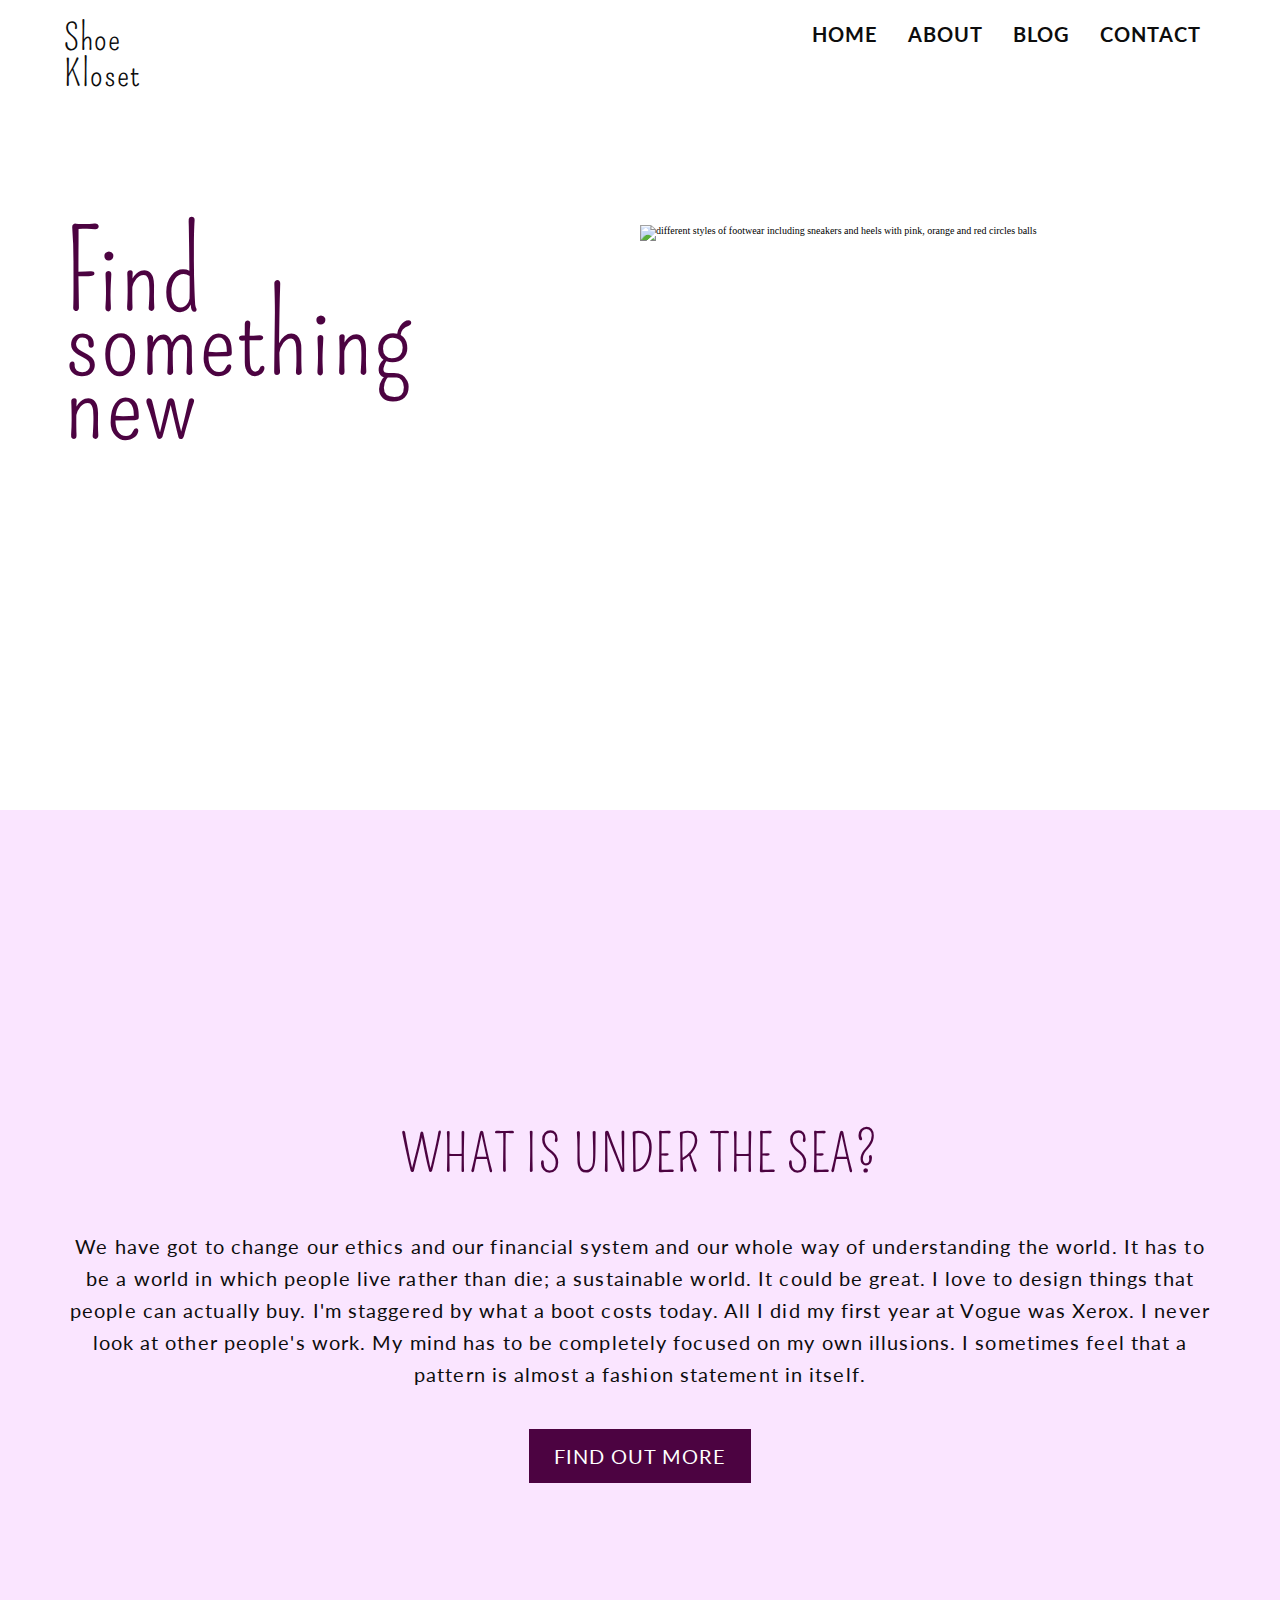
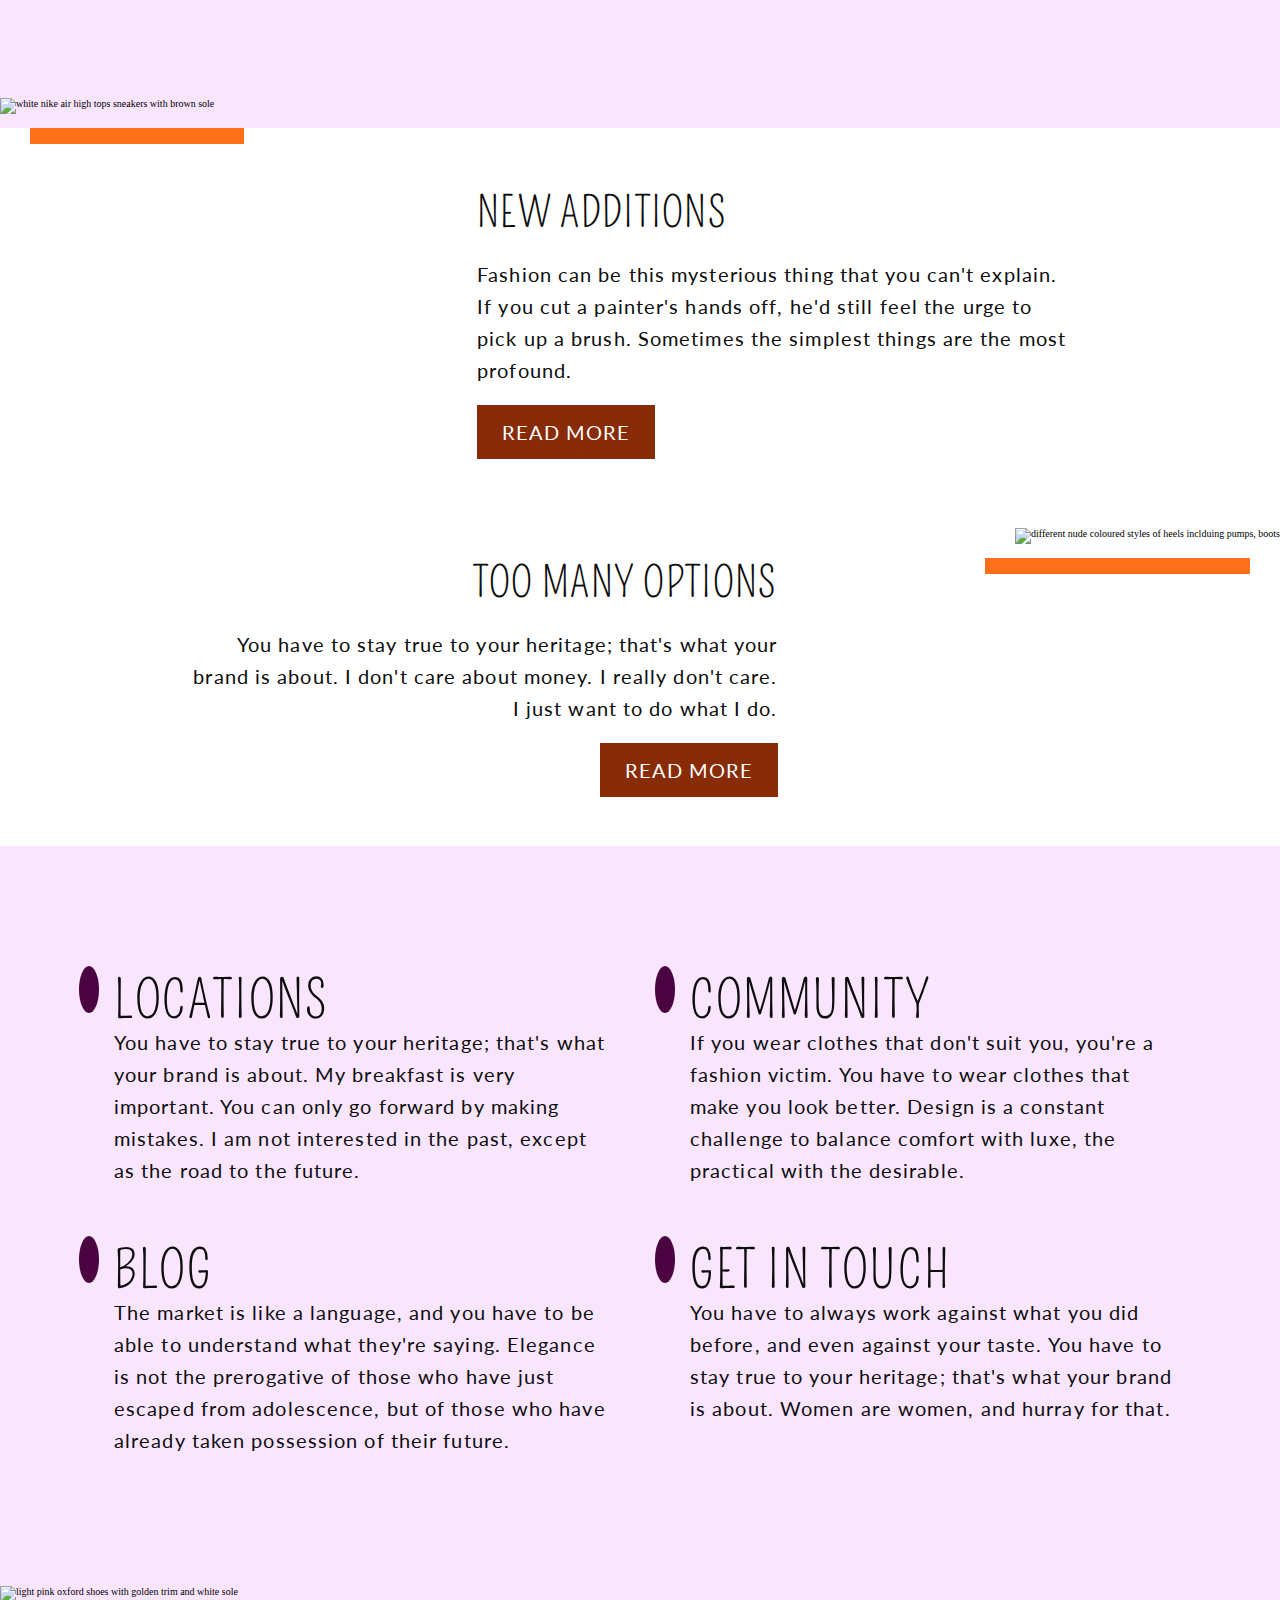
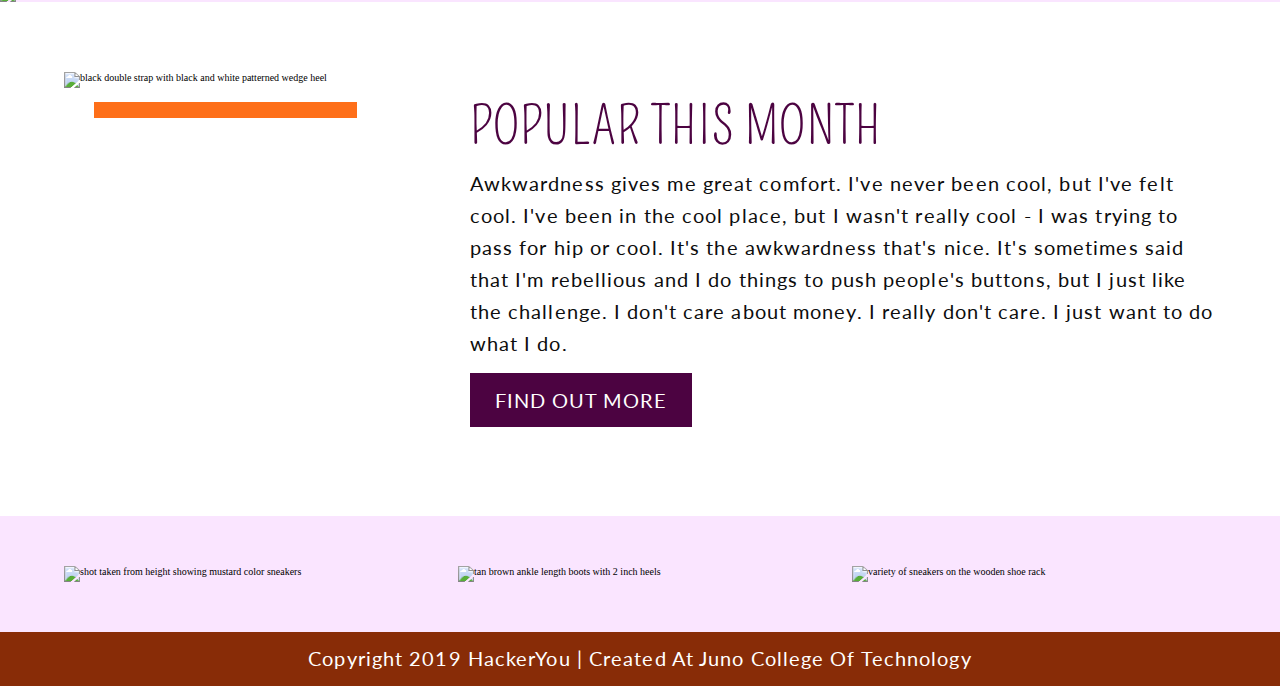
==== commit afff2917: "styles added for about and blog post pages for mobile version| stylesheets cleaned up for DRY code" ====
--- a/index.html
+++ b/index.html
@@ -4,9 +4,9 @@
     <meta charset="UTF-8">
     <meta name="viewport" content="width=device-width, initial-scale=1.0">
     <title>Shoe Kloset</title>
+    <link href="https://fonts.googleapis.com/css2?family=Lato:wght@400;700&family=Pompiere&display=swap" rel="stylesheet">
+    <script src="https://kit.fontawesome.com/ace8ce037f.js" crossorigin="anonymous"></script>
     <link rel="stylesheet" href="./styles/style.css">
-    <script src="https://kit.fontawesome.com/ace8ce037f.js" crossorigin="anonymous"></script>
-    <link href="https://fonts.googleapis.com/css2?family=Lato:wght@400;700&family=Pompiere&display=swap" rel="stylesheet">
 </head>
 <body>
     <header class="homePage">
@@ -21,6 +21,19 @@
                         <li><a href="./contact.html">CONTACT</a></li>
                     </ul>
                 </nav>
+
+                <!-- Sliding nav for Mobile version -->
+                <nav class="slidingMenuToggle">
+                    <label for="slidingBar"><i class="fa fa-bars"></i></label>
+                    <input type="checkbox" id="slidingBar" name="toggle" />
+                    <ul class="slidingMenu">
+                        <li><a href="#">Home</a></li>
+                        <li><a href="./about.html">About</a></li>
+                        <li><a href="./blogpost.html">Blog</a></li>
+                        <li><a href="./contact.html">Contact</a></li>
+                    </ul>
+                </nav>
+
             </div>
             <h1>Find something new</h1>
         </div>
@@ -133,23 +146,25 @@
             </figure>
         </section>
         
-        <section class="fifthSection wrapper">
-            <figure>
-                <img src="./shoe-kloset/square-image.jpg" alt="black double strap with black and white patterned wedge heel">
-            </figure>
-            
-            <div class="popular">
-                <h2>popular this month</h2>
-                <p>
-                    Awkwardness gives me great comfort. I've never been cool, but I've felt cool. I've been in the cool place, but I
-                    wasn't
-                    really cool - I was trying to pass for hip or cool. It's the awkwardness that's nice. It's sometimes said that
-                    I'm
-                    rebellious and I do things to push people's buttons, but I just like the challenge. I don't care about money. I
-                    really
-                    don't care. I just want to do what I do.
-                </p>
-                <a href="./blogpost.html" class="moreInfo">find out more</a>
+        <section class="fifth">
+            <div class="fifthSection wrapper">
+                <figure>
+                    <img src="./shoe-kloset/square-image.jpg" alt="black double strap with black and white patterned wedge heel">
+                </figure>
+                
+                <div class="popular">
+                    <h2>popular this month</h2>
+                    <p>
+                        Awkwardness gives me great comfort. I've never been cool, but I've felt cool. I've been in the cool place, but I
+                        wasn't
+                        really cool - I was trying to pass for hip or cool. It's the awkwardness that's nice. It's sometimes said that
+                        I'm
+                        rebellious and I do things to push people's buttons, but I just like the challenge. I don't care about money. I
+                        really
+                        don't care. I just want to do what I do.
+                    </p>
+                    <a href="./blogpost.html" class="moreInfo">find out more</a>
+            </div>
             </div>
         </section>
 
--- a/styles/style.css
+++ b/styles/style.css
@@ -277,11 +277,6 @@
   letter-spacing: 1.2px;
   color: #4c0341;
   text-align: center;
-  position: absolute;
-  top: 50%;
-  left: 50%;
-  -webkit-transform: translate(-50%, -50%);
-          transform: translate(-50%, -50%);
 }
 
 h2 {
@@ -311,13 +306,37 @@
   color: #0D0D0D;
 }
 
-h3.blogSide {
+h3.blogSide,
+.emailInfo {
   font-family: "Pompiere", cursive;
   font-size: 3rem;
   font-weight: 400;
   line-height: 5rem;
   letter-spacing: 1.3px;
   color: #4c0341;
+}
+
+.socialNav li {
+  list-style: none;
+}
+
+.socialNav li a {
+  font-family: "Pompiere", cursive;
+  font-size: 3rem;
+  font-weight: 400;
+  line-height: 5rem;
+  letter-spacing: 1.3px;
+  color: #4c0341;
+}
+
+.slidingMenu a {
+  font-family: "Pompiere", cursive;
+  font-size: 3rem;
+  font-weight: 400;
+  line-height: 5rem;
+  letter-spacing: 1.3px;
+  color: #4c0341;
+  text-align: center;
 }
 
 .topNav a {
@@ -342,6 +361,7 @@
 
 .blogNav a {
   text-transform: none;
+  border-bottom: 2px solid transparent;
 }
 
 .blogNav ul li {
@@ -373,38 +393,6 @@
 footer,
 .firstSection h2 {
   text-align: center;
-}
-
-.moreInfo,
-.readInfo {
-  font-family: "Lato", sans-serif;
-  font-size: 2rem;
-  font-weight: 400;
-  line-height: 3.2rem;
-  letter-spacing: 1px;
-  color: #fff;
-  padding: 10px 20px;
-  background-color: #4c0341;
-}
-
-.readInfo {
-  background-color: #882c07;
-}
-
-.moreInfo:hover,
-.moreInfo:focus,
-.moreInfo:active {
-  background-color: transparent;
-  color: black;
-  border: 5px solid #4c0341;
-}
-
-.readInfo:hover,
-.readInfo:focus,
-.readInfo:active {
-  background-color: transparent;
-  color: black;
-  border: 5px solid #882c07;
 }
 
 a,
@@ -415,7 +403,8 @@
 .readInfo,
 h1.contact,
 h1.blog,
-h1.about {
+h1.about,
+.emailInfo {
   text-transform: uppercase;
   text-decoration: none;
 }
@@ -430,15 +419,66 @@
   color: #0D0D0D;
 }
 
+.moreInfo,
+.readInfo,
 .submit {
   font-family: "Lato", sans-serif;
   font-size: 2rem;
   font-weight: 400;
   line-height: 3.2rem;
   letter-spacing: 1px;
-  text-transform: uppercase;
   color: #fff;
   padding: 10px 20px;
+}
+
+.moreInfo:hover,
+.moreInfo:focus,
+.moreInfo:active,
+.readInfo:hover,
+.readInfo:focus,
+.readInfo:active,
+.submit:hover,
+.submit:focus,
+.submit:active,
+.contactForm .submit:hover,
+.contactForm .submit:active,
+.contactForm .submit:focus {
+  background-color: transparent;
+  color: black;
+  font-weight: 700;
+}
+
+.moreInfo,
+.readInfo {
+  background-color: #4c0341;
+  border: 5px solid #4c0341;
+}
+
+.readInfo {
+  background-color: #882c07;
+  border: 5px solid #882c07;
+}
+
+.moreInfo:hover,
+.moreInfo:focus,
+.moreInfo:active {
+  border: 5px solid #4c0341;
+}
+
+.readInfo:hover,
+.readInfo:focus,
+.readInfo:active {
+  border: 5px solid #882c07;
+}
+
+.blogNav a:hover,
+.blogNav a:focus,
+.blogNav a:active {
+  border-bottom: 2px solid #4c0341;
+}
+
+.submit {
+  text-transform: uppercase;
   background-color: #4c0341;
   border: 5px solid #4c0341;
 }
@@ -446,9 +486,86 @@
 .submit:hover,
 .submit:focus,
 .submit:active {
-  background-color: transparent;
-  color: black;
   border: 5px solid #4c0341;
+}
+
+.contactForm .submit {
+  background-color: #882c07;
+  border: 5px solid #882c07;
+  padding: 0 30px;
+}
+
+.contactForm .submit:hover,
+.contactForm .submit:active,
+.contactForm .submit:focus {
+  border: 5px solid #882c07;
+}
+
+.homePage,
+.blogPage,
+.contactPage,
+.aboutPage {
+  background-image: url("../shoe-kloset/header-image.jpg");
+  min-height: 90vh;
+  background-repeat: no-repeat;
+  background-size: cover;
+  background-position: center;
+  background-attachment: fixed;
+  position: relative;
+  padding: 20px 0;
+}
+
+.homePage h1,
+.blogPage h1,
+.contactPage h1,
+.aboutPage h1 {
+  margin: 0;
+  padding: 150px 0;
+  max-width: 20%;
+}
+
+h1.contact,
+h1.blog,
+h1.about {
+  padding: 0;
+  position: absolute;
+  top: 50%;
+  left: 50%;
+  -webkit-transform: translate(-50%, -50%);
+          transform: translate(-50%, -50%);
+}
+
+.topContainer {
+  display: -webkit-box;
+  display: -ms-flexbox;
+  display: flex;
+  -webkit-box-pack: justify;
+      -ms-flex-pack: justify;
+          justify-content: space-between;
+}
+
+.logo {
+  max-width: 10%;
+}
+
+.headerImg {
+  margin: 0;
+  width: 50%;
+  height: 50%;
+  position: absolute;
+  right: 0;
+  bottom: 20vh;
+}
+
+.blogPage {
+  background-image: url("../shoe-kloset/blog-header.jpg");
+}
+
+.contactPage {
+  background-image: url("../shoe-kloset/contact-image.jpg");
+  min-height: 70vh;
+  background-position: inherit;
+  background-attachment: scroll;
 }
 
 .topNav {
@@ -479,43 +596,77 @@
   background-color: #4c0341;
 }
 
-.homePage {
-  background-image: url("../shoe-kloset/header-image.jpg");
-  min-height: 90vh;
-  background-repeat: no-repeat;
-  background-size: cover;
-  background-position: center;
-  background-attachment: fixed;
-  position: relative;
-  padding: 20px 0;
-}
-
-.topContainer {
+.socialNav {
+  width: 90%;
+}
+
+.socialNav ul {
   display: -webkit-box;
   display: -ms-flexbox;
   display: flex;
-  -webkit-box-pack: justify;
-      -ms-flex-pack: justify;
-          justify-content: space-between;
-}
-
-.logo {
-  max-width: 10%;
-}
-
-h1 {
-  margin: 0;
-  padding: 150px 0;
-  max-width: 20%;
-}
-
-.headerImg {
-  margin: 0;
-  width: 50%;
-  height: 50%;
-  position: absolute;
-  right: 0;
-  bottom: 20vh;
+  -webkit-box-align: center;
+      -ms-flex-align: center;
+          align-items: center;
+}
+
+.socialNav ul li {
+  padding: 20px;
+  text-align: center;
+}
+
+.socialNav a {
+  padding-bottom: 5px;
+  border-bottom: 3px solid transparent;
+}
+
+.socialNav li:nth-child(1) {
+  padding-left: 0;
+}
+
+.socialNav a:hover,
+.socialNav a:focus,
+.socialNav a:active {
+  border-bottom: 3px solid #4c0341;
+}
+
+/* SLIDING Menu styles ------------------------------------*/
+/* Credit: The code was written with reference to the code exercise completed during ConEd web dev  course*/
+.slidingMenuToggle {
+  display: none;
+  padding-top: 20px;
+}
+
+.slidingMenuToggle .slidingMenu {
+  background: #FAE5FF;
+  min-height: 100vh;
+  position: fixed;
+  right: -35%;
+  width: 35%;
+  -webkit-transition: 0.5s;
+  transition: 0.5s;
+}
+
+.slidingMenuToggle .slidingMenu li {
+  list-style: none;
+}
+
+.slidingMenu a {
+  display: inline-block;
+  padding: 20px;
+  width: 100%;
+}
+
+.slidingMenu a:focus,
+.slidingMenu a:active {
+  border-bottom: 1px solid #4c0341;
+}
+
+label {
+  position: fixed;
+  color: #4c0341;
+  font-size: 3rem;
+  top: 20px;
+  right: 20px;
 }
 
 .firstSection {
@@ -641,9 +792,12 @@
   height: auto;
 }
 
-.fifthSection {
+.fifth {
   background-color: #fff;
   min-height: 30vh;
+}
+
+.fifthSection {
   display: -webkit-box;
   display: -ms-flexbox;
   display: flex;
@@ -655,6 +809,7 @@
 
 .fifthSection .popular {
   margin-left: 30px;
+  padding-left: 30px;
   width: calc(70% - 30px);
 }
 
@@ -698,6 +853,43 @@
   margin-right: 0;
 }
 
+main {
+  background-color: #FAE5FF;
+}
+
+.contactContainer {
+  display: -webkit-box;
+  display: -ms-flexbox;
+  display: flex;
+  -webkit-box-orient: horizontal;
+  -webkit-box-direction: reverse;
+      -ms-flex-direction: row-reverse;
+          flex-direction: row-reverse;
+  -webkit-box-align: center;
+      -ms-flex-align: center;
+          align-items: center;
+  padding: 50px 0;
+}
+
+.contactContainer .contactForm {
+  padding: 50px;
+  background-color: #fff;
+  -webkit-box-shadow: -50px 50px #FE6F19;
+          box-shadow: -50px 50px #FE6F19;
+  position: relative;
+  top: -25vh;
+  margin-left: 100px;
+  width: calc(70% - 100px);
+}
+
+.contactContainer .contactInfo {
+  width: 25%;
+}
+
+.contactContainer .contactInfo .emailInfo {
+  padding-bottom: 15px;
+}
+
 .blogPage {
   background-image: url("../shoe-kloset/blog-header.jpg");
   min-height: 90vh;
@@ -705,7 +897,6 @@
   background-size: cover;
   background-position: center;
   background-attachment: fixed;
-  position: relative;
   padding: 20px 0;
 }
 
@@ -840,7 +1031,7 @@
   background-color: transparent;
   border: 2px solid #FE6F19;
   padding: 10px;
-  margin: 20px 0;
+  margin: 30px 0;
   width: 100%;
 }
 
@@ -848,6 +1039,10 @@
   padding: 15px 30px;
   margin-bottom: 50px;
   width: 100%;
+}
+
+.contactForm .submit {
+  margin: 0;
 }
 
 footer {
@@ -868,3 +1063,192 @@
 footer a:active {
   border-bottom: 2px solid #FAE5FF;
 }
+
+@media (max-width: 1024px) {
+  .topNav {
+    visibility: hidden;
+  }
+  .slidingMenuToggle {
+    display: block;
+  }
+  input[type="checkbox"] {
+    display: none;
+  }
+  input[type="checkbox"]:checked + .slidingMenu {
+    right: 0;
+    z-index: 999;
+  }
+}
+
+@media (max-width: 750px) {
+  .moreInfo:hover,
+  .readInfo:hover,
+  .submit:hover,
+  .contactForm .submit:hover {
+    color: white;
+    font-weight: 400;
+  }
+  .moreInfo:hover,
+  .readInfo:hover,
+  .submit:hover {
+    background-color: #4c0341;
+    border: 5px solid #4c0341;
+    font-weight: 400;
+  }
+  .readInfo:hover,
+  .contactForm .submit:hover {
+    background-color: #882c07;
+    border: 5px solid #882c07;
+  }
+  .blogNav a:hover {
+    border-bottom: 2px solid transparent;
+  }
+  .formContainer {
+    -ms-flex-wrap: wrap;
+        flex-wrap: wrap;
+  }
+  .formContainer input[type="text"],
+  .formContainer input[type="email"] {
+    margin: 0 0 10px;
+    width: 100%;
+  }
+  footer a:hover {
+    border-bottom: 2px solid transparent;
+  }
+  footer p {
+    font-size: 1.5rem;
+  }
+}
+
+@media (max-width: 690px) {
+  .homePage .logo {
+    color: #FAE5FF;
+  }
+}
+
+@media (max-width: 900px) {
+  .headerImg {
+    bottom: -5vh;
+  }
+}
+
+@media (max-width: 750px) {
+  .headerImg {
+    width: 35%;
+    bottom: -20vh;
+  }
+  .leftImg {
+    -ms-flex-wrap: wrap;
+        flex-wrap: wrap;
+  }
+  .leftImg figure {
+    margin: 50px auto;
+    width: 80%;
+  }
+  .leftImg figure img {
+    position: static;
+  }
+  .leftImg .rightContent {
+    text-align: center;
+    padding: 20px;
+    margin: 20px auto;
+    width: 90%;
+  }
+  .rightImg {
+    -ms-flex-wrap: wrap;
+        flex-wrap: wrap;
+  }
+  .rightImg figure {
+    margin: 50px auto;
+    width: 80%;
+  }
+  .rightImg figure img {
+    position: static;
+  }
+  .rightImg .leftContent {
+    text-align: center;
+    padding: 20px;
+    margin: 20px auto;
+    width: 90%;
+  }
+  .thirdSection {
+    padding: 50px 0;
+  }
+  .thirdSection .information .infoContainer {
+    width: 100%;
+  }
+  .fifthSection {
+    -ms-flex-wrap: wrap;
+        flex-wrap: wrap;
+    padding: 0;
+  }
+  .fifthSection figure {
+    margin: 50px auto;
+    width: 50%;
+  }
+  .fifthSection figure img {
+    position: static;
+  }
+  .fifthSection .popular {
+    text-align: center;
+    padding: 20px;
+    margin: 20px auto;
+    width: 90%;
+  }
+  .sixthSection .gallery {
+    -ms-flex-wrap: wrap;
+        flex-wrap: wrap;
+  }
+  .sixthSection .gallery figure {
+    margin: 20px auto;
+    padding: 10px;
+    width: 60%;
+  }
+}
+
+@media (max-width: 750px) {
+  .blogContainer {
+    display: block;
+    padding: 30px 0;
+  }
+  .blogContainer .mainSection {
+    margin: 0 auto;
+    width: 90%;
+  }
+  .blogContainer .mainSection .mainPost {
+    position: static;
+  }
+  .blogContainer .mainSection .mainPost figure {
+    padding: 30px;
+    width: 100%;
+  }
+  .blogContainer .mainSection .comments {
+    position: static;
+    margin-top: 30px;
+  }
+  .blogContainer .mainSection .comments h2 {
+    margin-bottom: 30px;
+  }
+  .blogContainer .mainSection .comments .commentInfo div {
+    padding: 20px;
+  }
+  .blogContainer .mainSection form {
+    margin-top: 20px;
+  }
+  .mainPost figure img {
+    position: static;
+  }
+  .blogContainer aside {
+    margin: 0 auto;
+    width: 90%;
+  }
+  .blogContainer aside .asideContent figure {
+    position: static;
+    padding: 20px;
+    width: 100%;
+  }
+  .blogContainer aside .asideContent section {
+    text-align: center;
+    padding: 0 30px 30px;
+  }
+}
